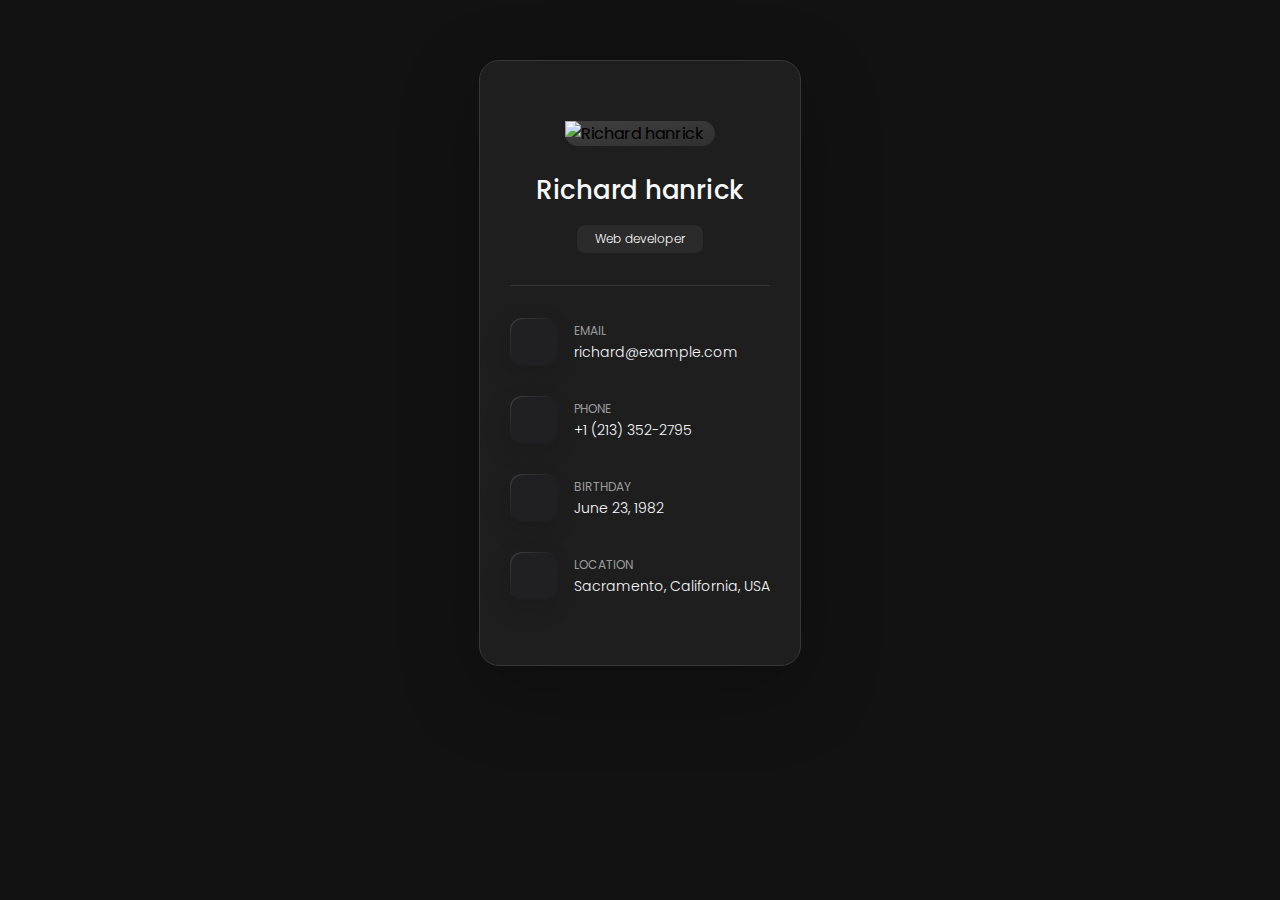
==== test.html @ d538b632 "New :defined a  varible to store attributes in the css" ====
<!DOCTYPE html>
<html lang="en">

<head>
  <meta charset="UTF-8">
  <meta http-equiv="X-UA-Compatible" content="IE=edge">
  <meta name="viewport" content="width=device-width, initial-scale=1.0">
  <title>vCard - Personal Portfolio</title>

  <!--
    - favicon
  -->
  <link rel="shortcut icon" href="./assets/images/logo.ico" type="image/x-icon">

  <!--
    - custom css link
  -->
  <link rel="stylesheet" href="/test.css">

  <!--
    - google font link
  -->
  <link rel="preconnect" href="https://fonts.googleapis.com">
  <link rel="preconnect" href="https://fonts.gstatic.com" crossorigin>
  <link href="https://fonts.googleapis.com/css2?family=Poppins:wght@300;400;500;600&display=swap" rel="stylesheet">
</head>

<body>

  <!--
    - #MAIN
  -->

  <main>

    <!--
      - #SIDEBAR
    -->

    <aside class="sidebar" data-sidebar>

      <div class="sidebar-info">

        <figure class="avatar-box">
          <img src="./assets/images/my-avatar.png" alt="Richard hanrick" width="80">
        </figure>

        <div class="info-content">
          <h1 class="name" title="Richard hanrick">Richard hanrick</h1>

          <p class="title">Web developer</p>
        </div>

        <button class="info_more-btn" data-sidebar-btn>
          <span>Show Contacts</span>

          <ion-icon name="chevron-down"></ion-icon>
        </button>

      </div>

      <div class="sidebar-info_more">

        <div class="separator"></div>

        <ul class="contacts-list">

          <li class="contact-item">

            <div class="icon-box">
              <ion-icon name="mail-outline"></ion-icon>
            </div>

            <div class="contact-info">
              <p class="contact-title">Email</p>

              <a href="mailto:richard@example.com" class="contact-link">richard@example.com</a>
            </div>

          </li>

          <li class="contact-item">

            <div class="icon-box">
              <ion-icon name="phone-portrait-outline"></ion-icon>
            </div>

            <div class="contact-info">
              <p class="contact-title">Phone</p>

              <a href="tel:+12133522795" class="contact-link">+1 (213) 352-2795</a>
            </div>

          </li>

          <li class="contact-item">

            <div class="icon-box">
              <ion-icon name="calendar-outline"></ion-icon>
            </div>

            <div class="contact-info">
              <p class="contact-title">Birthday</p>

              <time datetime="1982-06-23">June 23, 1982</time>
            </div>

          </li>

          <li class="contact-item">

            <div class="icon-box">
              <ion-icon name="location-outline"></ion-icon>
            </div>

            <div class="contact-info">
              <p class="contact-title">Location</p>

              <address>Sacramento, California, USA</address>
            </div>

          </li>

        </ul>

        <div class="separator"></div>

        <ul class="social-list">

          <li class="social-item">
            <a href="#" class="social-link">
              <ion-icon name="logo-facebook"></ion-icon>
            </a>
          </li>

          <li class="social-item">
            <a href="#" class="social-link">
              <ion-icon name="logo-twitter"></ion-icon>
            </a>
          </li>

          <li class="social-item">
            <a href="#" class="social-link">
              <ion-icon name="logo-instagram"></ion-icon>
            </a>
          </li>

        </ul>

      </div>

    </aside>





  </main>






  <!--
    - custom js link
  -->
  <script src="./assets/js/script.js"></script>

  <!--
    - ionicon link
  -->
  <script type="module" src="https://unpkg.com/ionicons@5.5.2/dist/ionicons/ionicons.esm.js"></script>
  <script nomodule src="https://unpkg.com/ionicons@5.5.2/dist/ionicons/ionicons.js"></script>

</body>

</html>
---- test.css ----
/*-----------------------------------*\
  #style.css
\*-----------------------------------*/


/**
 * copyright 2022 @codewithsadee
 */





/*-----------------------------------*\
  #CUSTOM PROPERTY
\*-----------------------------------*/

:root {

    /**
     * colors
     */
  
    /* gradient */
  
    --bg-gradient-onyx: linear-gradient(
      to bottom right, 
      hsl(240, 1%, 25%) 3%, 
      hsl(0, 0%, 19%) 97%
    );
    --bg-gradient-jet: linear-gradient(
      to bottom right, 
      hsla(240, 1%, 18%, 0.251) 0%, 
      hsla(240, 2%, 11%, 0) 100%
    ), hsl(240, 2%, 13%);
    --bg-gradient-yellow-1: linear-gradient(
      to bottom right, 
      hsl(45, 100%, 71%) 0%, 
      hsla(36, 100%, 69%, 0) 50%
    );
    --bg-gradient-yellow-2: linear-gradient(
      135deg, 
      hsla(45, 100%, 71%, 0.251) 0%, 
      hsla(35, 100%, 68%, 0) 59.86%
    ), hsl(240, 2%, 13%);
    --border-gradient-onyx: linear-gradient(
      to bottom right, 
      hsl(0, 0%, 25%) 0%, 
      hsla(0, 0%, 25%, 0) 50%
    );
    --text-gradient-yellow: linear-gradient(
      to right, 
      hsl(45, 100%, 72%), 
      hsl(35, 100%, 68%)
    );
  
    /* solid */
  
    --jet: hsl(0, 0%, 22%);
    --onyx: hsl(240, 1%, 17%);
    --eerie-black-1: hsl(240, 2%, 13%);
    --eerie-black-2: hsl(240, 2%, 12%);
    --smoky-black: hsl(0, 0%, 7%);
    --white-1: hsl(0, 0%, 100%);
    --white-2: hsl(0, 0%, 98%);
    --orange-yellow-crayola: hsl(45, 100%, 72%);
    --vegas-gold: hsl(45, 54%, 58%);
    --light-gray: hsl(0, 0%, 84%);
    --light-gray-70: hsla(0, 0%, 84%, 0.7);
    --bittersweet-shimmer: hsl(0, 43%, 51%);
  
    /**
     * typography
     */
  
    /* font-family */
    --ff-poppins: 'Poppins', sans-serif;
  
    /* font-size */
    --fs-1: 24px;
    --fs-2: 18px;
    --fs-3: 17px;
    --fs-4: 16px;
    --fs-5: 15px;
    --fs-6: 14px;
    --fs-7: 13px;
    --fs-8: 11px;
  
    /* font-weight */
    --fw-300: 300;
    --fw-400: 400;
    --fw-500: 500;
    --fw-600: 600;
  
    /**
     * shadow
     */
    
    --shadow-1: -4px 8px 24px hsla(0, 0%, 0%, 0.25);
    --shadow-2: 0 16px 30px hsla(0, 0%, 0%, 0.25);
    --shadow-3: 0 16px 40px hsla(0, 0%, 0%, 0.25);
    --shadow-4: 0 25px 50px hsla(0, 0%, 0%, 0.15);
    --shadow-5: 0 24px 80px hsla(0, 0%, 0%, 0.25);
  
    /**
     * transition
     */
  
    --transition-1: 0.25s ease;
    --transition-2: 0.5s ease-in-out;
  
  }
  
  
  
  
  
  /*-----------------------------------*\
    #RESET
  \*-----------------------------------*/
  
  *, *::before, *::after {
    margin: 0;
    padding: 0;
    box-sizing: border-box;
  }
  
  a { text-decoration: none; }
  
  li { list-style: none; }
  
  img, ion-icon, a, button, time, span { display: block; }
  
  button {
    font: inherit;
    background: none;
    border: none;
    text-align: left;
    cursor: pointer;
  }
  
  input, textarea {
    display: block;
    width: 100%;
    background: none;
    font: inherit;
  }
  
  ::selection {
    background: var(--orange-yellow-crayola);
    color: var(--smoky-black);
  }
  
  :focus { outline-color: var(--orange-yellow-crayola); }
  
  html { font-family: var(--ff-poppins); }
  
  body { background: var(--smoky-black); }
  
  
  
  
  
  /*-----------------------------------*\
    #REUSED STYLE
  \*-----------------------------------*/
  
  .sidebar,
  article {
    background: var(--eerie-black-2);
    border: 1px solid var(--jet);
    border-radius: 20px;
    padding: 15px;
    box-shadow: var(--shadow-1);
    z-index: 1;
  }
  
  .separator {
    width: 100%;
    height: 1px;
    background: var(--jet);
    margin: 16px 0;
  }
  
  .icon-box {
    position: relative;
    background: var(--border-gradient-onyx);
    width: 30px;
    height: 30px;
    border-radius: 8px;
    display: flex;
    justify-content: center;
    align-items: center;
    font-size: 16px;
    color: var(--orange-yellow-crayola);
    box-shadow: var(--shadow-1);
    z-index: 1;
  }
  
  .icon-box::before {
    content: "";
    position: absolute;
    inset: 1px;
    background: var(--eerie-black-1);
    border-radius: inherit;
    z-index: -1;
  }
  
  .icon-box ion-icon { --ionicon-stroke-width: 35px; }
  
  article { display: none; }
  
  article.active {
    display: block;
    animation: fade 0.5s ease backwards;
  }
  
  @keyframes fade {
    0% { opacity: 0; }
    100% { opacity: 1; }
  }
  
  .h2,
  .h3,
  .h4,
  .h5 {
    color: var(--white-2);
    text-transform: capitalize;
  }
  
  .h2 { font-size: var(--fs-1); }
  
  .h3 { font-size: var(--fs-2); }
  
  .h4 { font-size: var(--fs-4); }
  
  .h5 {
    font-size: var(--fs-7);
    font-weight: var(--fw-500);
  }
  
  .article-title {
    position: relative;
    padding-bottom: 7px;
  }
  
  .article-title::after {
    content: "";
    position: absolute;
    bottom: 0;
    left: 0;
    width: 30px;
    height: 3px;
    background: var(--text-gradient-yellow);
    border-radius: 3px;
  }
  
  .has-scrollbar::-webkit-scrollbar {
    width: 5px; /* for vertical scrollbar */
    height: 5px; /* for horizontal scrollbar */
  }
  
  .has-scrollbar::-webkit-scrollbar-track {
    background: var(--onyx);
    border-radius: 5px;
  }
  
  .has-scrollbar::-webkit-scrollbar-thumb {
    background: var(--orange-yellow-crayola);
    border-radius: 5px;
  }
  
  .has-scrollbar::-webkit-scrollbar-button { width: 20px; }
  
  .content-card {
    position: relative;
    background: var(--border-gradient-onyx);
    padding: 15px;
    padding-top: 45px;
    border-radius: 14px;
    box-shadow: var(--shadow-2);
    cursor: pointer;
    z-index: 1;
  }
  
  .content-card::before {
    content: "";
    position: absolute;
    inset: 1px;
    background: var(--bg-gradient-jet);
    border-radius: inherit;
    z-index: -1;
  }
  
  
  
  
  
  /*-----------------------------------*\
    #MAIN
  \*-----------------------------------*/
  
  main {
    margin: 15px 12px;
    margin-bottom: 75px;
    min-width: 259px;
  }
  
  
  
  
  
  /*-----------------------------------*\
    #SIDEBAR
  \*-----------------------------------*/
  
  .sidebar {
    margin-bottom: 15px;
    max-height: 112px;
    overflow: hidden;
    transition: var(--transition-2);
  }
  
  .sidebar.active { max-height: 405px; }
  
  .sidebar-info {
    position: relative;
    display: flex;
    justify-content: flex-start;
    align-items: center;
    gap: 15px;
  }
  
  .avatar-box {
    background: var(--bg-gradient-onyx);
    border-radius: 20px;
  }
  
  .info-content .name {
    color: var(--white-2);
    font-size: var(--fs-3);
    font-weight: var(--fw-500);
    letter-spacing: -0.25px;
    margin-bottom: 10px;
  }
  
  .info-content .title {
    color: var(--white-1);
    background: var(--onyx);
    font-size: var(--fs-8);
    font-weight: var(--fw-300);
    width: max-content;
    padding: 3px 12px;
    border-radius: 8px;
  }
  
  .info_more-btn {
    position: absolute;
    top: -15px;
    right: -15px;
    border-radius: 0 15px;
    font-size: 13px;
    color: var(--orange-yellow-crayola);
    background: var(--border-gradient-onyx);
    padding: 10px;
    box-shadow: var(--shadow-2);
    transition: var(--transition-1);
    z-index: 1;
  }
  
  .info_more-btn::before {
    content: "";
    position: absolute;
    inset: 1px;
    border-radius: inherit;
    background: var(--bg-gradient-jet);
    transition: var(--transition-1);
    z-index: -1;
  }
  
  .info_more-btn:hover,
  .info_more-btn:focus { background: var(--bg-gradient-yellow-1); }
  
  .info_more-btn:hover::before,
  .info_more-btn:focus::before { background: var(--bg-gradient-yellow-2); }
  
  .info_more-btn span { display: none; }
  
  .sidebar-info_more {
    opacity: 0;
    visibility: hidden;
    transition: var(--transition-2);
  }
  
  .sidebar.active .sidebar-info_more {
    opacity: 1;
    visibility: visible;
  }
  
  .contacts-list {
    display: grid;
    grid-template-columns: 1fr;
    gap: 16px;
  }
  
  .contact-item {
    min-width: 100%;
    display: flex;
    align-items: center;
    gap: 16px;
  }
  
  .contact-info {
    max-width: calc(100% - 46px);
    width: calc(100% - 46px);
  }
  
  .contact-title {
    color: var(--light-gray-70);
    font-size: var(--fs-8);
    text-transform: uppercase;
    margin-bottom: 2px;
  }
  
  .contact-info :is(.contact-link, time, address) {
    color: var(--white-2);
    font-size: var(--fs-7);
  }
  
  .contact-info address { font-style: normal; }
  
  .social-list {
    display: flex;
    justify-content: flex-start;
    align-items: center;
    gap: 15px;
    padding-bottom: 4px;
    padding-left: 7px;
  }
  
  .social-item .social-link {
    color: var(--light-gray-70);
    font-size: 18px;
  }
  
  
  .social-item .social-link:hover { color: var(--light-gray); }
  
  
  
  
  
  /*-----------------------------------*\
    #NAVBAR
  \*-----------------------------------*/
  
  .navbar {
    position: fixed;
    bottom: 0;
    left: 0;
    width: 100%;
    background: hsla(240, 1%, 17%, 0.75);
    backdrop-filter: blur(10px);
    border: 1px solid var(--jet);
    border-radius: 12px 12px 0 0;
    box-shadow: var(--shadow-2);
    z-index: 5;
  }
  
  .navbar-list {
    display: flex;
    flex-wrap: wrap;
    justify-content: center;
    align-items: center;
    padding: 0 10px;
  }
  
  .navbar-link {
    color: var(--light-gray);
    font-size: var(--fs-8);
    padding: 20px 7px;
    transition: color var(--transition-1);
  }
  
  .navbar-link:hover,
  .navbar-link:focus { color: var(--light-gray-70); }
  
  .navbar-link.active { color: var(--orange-yellow-crayola); }
  
  
  
  
  
  /*-----------------------------------*\
    #ABOUT
  \*-----------------------------------*/
  
  .about .article-title { margin-bottom: 15px; }
  
  .about-text {
    color: var(--light-gray);
    font-size: var(--fs-6);
    font-weight: var(--fw-300);
    line-height: 1.6;
  }
  
  .about-text p { margin-bottom: 15px; }
  
  
  
  /**
   * #service 
   */
  
  .service { margin-bottom: 35px; }
  
  .service-title { margin-bottom: 20px; }
  
  .service-list {
    display: grid;
    grid-template-columns: 1fr;
    gap: 20px;
  }
  
  .service-item {
    position: relative;
    background: var(--border-gradient-onyx);
    padding: 20px;
    border-radius: 14px;
    box-shadow: var(--shadow-2);
    z-index: 1;
  }
  
  .service-item::before {
    content: "";
    position: absolute;
    inset: 1px;
    background: var(--bg-gradient-jet);
    border-radius: inherit;
    z-index: -1;
  }
  
  .service-icon-box { margin-bottom: 10px; }
  
  .service-icon-box img { margin: auto; }
  
  .service-content-box { text-align: center; }
  
  .service-item-title { margin-bottom: 7px; }
  
  .service-item-text {
    color: var(--light-gray);
    font-size: var(--fs-6);
    font-weight: var(--fw-3);
    line-height: 1.6;
  }
  
  
  /**
   * #testimonials 
   */
  
  .testimonials { margin-bottom: 30px; }
  
  .testimonials-title { margin-bottom: 20px; }
  
  .testimonials-list {
    display: flex;
    justify-content: flex-start;
    align-items: flex-start;
    gap: 15px;
    margin: 0 -15px;
    padding: 25px 15px;
    padding-bottom: 35px;
    overflow-x: auto;
    scroll-behavior: smooth;
    overscroll-behavior-inline: contain;
    scroll-snap-type: inline mandatory;
  }
  
  .testimonials-item {
    min-width: 100%;
    scroll-snap-align: center;
  }
  
  .testimonials-avatar-box {
    position: absolute;
    top: 0;
    left: 0;
    transform: translate(15px, -25px);
    background: var(--bg-gradient-onyx);
    border-radius: 14px;
    box-shadow: var(--shadow-1);
  }
  
  .testimonials-item-title { margin-bottom: 7px; }
  
  .testimonials-text {
    color: var(--light-gray);
    font-size: var(--fs-6);
    font-weight: var(--fw-300);
    line-height: 1.6;
    display: -webkit-box;
    line-clamp: 4;
    -webkit-line-clamp: 4;
    -webkit-box-orient: vertical;
    overflow: hidden;
  }
  
  
  /**
   * #testimonials-modal
   */
  
  .modal-container {
    position: fixed;
    top: 0;
    left: 0;
    width: 100%;
    height: 100%;
    display: flex;
    justify-content: center;
    align-items: center;
    overflow-y: auto;
    overscroll-behavior: contain;
    z-index: 20;
    pointer-events: none;
    visibility: hidden;
  }
  
  .modal-container::-webkit-scrollbar { display: none; }
  
  .modal-container.active {
    pointer-events: all;
    visibility: visible;
  }
  
  .overlay {
    position: fixed;
    top: 0;
    left: 0;
    width: 100%;
    height: 100vh;
    background: hsl(0, 0%, 5%);
    opacity: 0;
    visibility: hidden;
    pointer-events: none;
    z-index: 1;
    transition: var(--transition-1);
  }
  
  .overlay.active {
    opacity: 0.8;
    visibility: visible;
    pointer-events: all;
  }
  
  .testimonials-modal {
    background: var(--eerie-black-2);
    position: relative;
    padding: 15px;
    margin: 15px 12px;
    border: 1px solid var(--jet);
    border-radius: 14px;
    box-shadow: var(--shadow-5);
    transform: scale(1.2);
    opacity: 0;
    transition: var(--transition-1);
    z-index: 2;
  }
  
  .modal-container.active .testimonials-modal {
    transform: scale(1);
    opacity: 1;
  }
  
  .modal-close-btn {
    position: absolute;
    top: 15px;
    right: 15px;
    background: var(--onyx);
    border-radius: 8px;
    width: 32px;
    height: 32px;
    display: flex;
    justify-content: center;
    align-items: center;
    color: var(--white-2);
    font-size: 18px;
    opacity: 0.7;
  }
  
  .modal-close-btn:hover,
  .modal-close-btn:focus { opacity: 1; }
  
  .modal-close-btn ion-icon { --ionicon-stroke-width: 50px; }
  
  .modal-avatar-box {
    background: var(--bg-gradient-onyx);
    width: max-content;
    border-radius: 14px;
    margin-bottom: 15px;
    box-shadow: var(--shadow-2);
  }
  
  .modal-img-wrapper > img { display: none; }
  
  .modal-title { margin-bottom: 4px; }
  
  .modal-content time {
    font-size: var(--fs-6);
    color: var(--light-gray-70);
    font-weight: var(--fw-300);
    margin-bottom: 10px;
  }
  
  .modal-content p {
    color: var(--light-gray);
    font-size: var(--fs-6);
    font-weight: var(--fw-300);
    line-height: 1.6;
  }
  
  
  /**
   * #clients 
   */
  
  .clients { margin-bottom: 15px; }
  
  .clients-list {
    display: flex;
    justify-content: flex-start;
    align-items: flex-start;
    gap: 15px;
    margin: 0 -15px;
    padding: 25px;
    padding-bottom: 25px;
    overflow-x: auto;
    scroll-behavior: smooth;
    overscroll-behavior-inline: contain;
    scroll-snap-type: inline mandatory;
    scroll-padding-inline: 25px;
  }
  
  .clients-item {
    min-width: 50%;
    scroll-snap-align: start;
  }
  
  .clients-item img {
    width: 100%;
    filter: grayscale(1);
    transition: var(--transition-1);
  }
  
  .clients-item img:hover { filter: grayscale(0); }
  
  
  
  
  
  /*-----------------------------------*\
    #RESUME
  \*-----------------------------------*/
  
  .article-title { margin-bottom: 30px; }
  
  
  /**
   * education and experience 
   */
  
  .timeline { margin-bottom: 30px; }
  
  .timeline .title-wrapper {
    display: flex;
    align-items: center;
    gap: 15px;
    margin-bottom: 25px;
  }
  
  .timeline-list {
    font-size: var(--fs-6);
    margin-left: 45px;
  }
  
  .timeline-item { position: relative; }
  
  .timeline-item:not(:last-child) { margin-bottom: 20px; }
  
  .timeline-item-title {
    font-size: var(--fs-6);
    line-height: 1.3;
    margin-bottom: 7px;
  }
  
  .timeline-list span {
    color: var(--vegas-gold);
    font-weight: var(--fw-400);
    line-height: 1.6;
  }
  
  .timeline-item:not(:last-child)::before {
    content: "";
    position: absolute;
    top: -25px;
    left: -30px;
    width: 1px;
    height: calc(100% + 50px);
    background: var(--jet);
  }
  
  .timeline-item::after {
    content: "";
    position: absolute;
    top: 5px;
    left: -33px;
    height: 6px;
    width: 6px;
    background: var(--text-gradient-yellow);
    border-radius: 50%;
    box-shadow: 0 0 0 4px var(--jet);
  }
  
  .timeline-text {
    color: var(--light-gray);
    font-weight: var(--fw-300);
    line-height: 1.6;
  }
  
  
  /**
   * skills 
   */
  
  .skills-title { margin-bottom: 20px; }
  
  .skills-list { padding: 20px; }
  
  
  .skills-item:not(:last-child) { margin-bottom: 15px; }
  
  .skill .title-wrapper {
    display: flex;
    align-items: center;
    gap: 5px;
    margin-bottom: 8px;
  }
  
  .skill .title-wrapper data {
    color: var(--light-gray);
    font-size: var(--fs-7);
    font-weight: var(--fw-300);
  }
  
  .skill-progress-bg {
    background: var(--jet);
    width: 100%;
    height: 8px;
    border-radius: 10px;
  }
  
  .skill-progress-fill {
    background: var(--text-gradient-yellow);
    height: 100%;
    border-radius: inherit;
  }
  
  
  
  
  
  /*-----------------------------------*\
    #PORTFOLIO
  \*-----------------------------------*/
  
  .filter-list { display: none; }
  
  .filter-select-box {
    position: relative;
    margin-bottom: 25px;
  }
  
  .filter-select {
    background: var(--eerie-black-2);
    color: var(--light-gray);
    display: flex;
    justify-content: space-between;
    align-items: center;
    width: 100%;
    padding: 12px 16px;
    border: 1px solid var(--jet);
    border-radius: 14px;
    font-size: var(--fs-6);
    font-weight: var(--fw-300);
  }
  
  .filter-select.active .select-icon { transform: rotate(0.5turn); }
  
  .select-list {
    background: var(--eerie-black-2);
    position: absolute;
    top: calc(100% + 6px);
    width: 100%;
    padding: 6px;
    border: 1px solid var(--jet);
    border-radius: 14px;
    z-index: 2;
    opacity: 0;
    visibility: hidden;
    pointer-events: none;
    transition: 0.15s ease-in-out;
  }
  
  .filter-select.active + .select-list {
    opacity: 1;
    visibility: visible;
    pointer-events: all;
  }
  
  .select-item button {
    background: var(--eerie-black-2);
    color: var(--light-gray);
    font-size: var(--fs-6);
    font-weight: var(--fw-300);
    text-transform: capitalize;
    width: 100%;
    padding: 8px 10px;
    border-radius: 8px;
  }
  
  .select-item button:hover { --eerie-black-2: hsl(240, 2%, 20%); }
  
  .project-list {
    display: grid;
    grid-template-columns: 1fr;
    gap: 30px;
    margin-bottom: 10px;
  }
  
  .project-item { display: none; }
  
  .project-item.active {
    display: block;
    animation: scaleUp 0.25s ease forwards;
  }
  
  @keyframes scaleUp {
    0% { transform: scale(0.5); }
    100% { transform: scale(1); }
  }
  
  .project-item > a { width: 100%; }
  
  .project-img {
    position: relative;
    width: 100%;
    height: 200px;
    border-radius: 16px;
    overflow: hidden;
    margin-bottom: 15px;
  }
  
  .project-img::before {
    content: "";
    position: absolute;
    top: 0;
    left: 0;
    width: 100%;
    height: 100%;
    background: transparent;
    z-index: 1;
    transition: var(--transition-1);
  }
  
  .project-item > a:hover .project-img::before { background: hsla(0, 0%, 0%, 0.5); }
  
  .project-item-icon-box {
    --scale: 0.8;
  
    background: var(--jet);
    color: var(--orange-yellow-crayola);
    position: absolute;
    top: 50%;
    left: 50%;
    transform: translate(-50%, -50%) scale(var(--scale));
    font-size: 20px;
    padding: 18px;
    border-radius: 12px;
    opacity: 0;
    z-index: 1;
    transition: var(--transition-1);
  }
  
  .project-item > a:hover .project-item-icon-box {
    --scale: 1;
    opacity: 1;
  }
  
  .project-item-icon-box ion-icon { --ionicon-stroke-width: 50px; }
  
  .project-img img {
    width: 100%;
    height: 100%;
    object-fit: cover;
    transition: var(--transition-1);
  }
  
  .project-item > a:hover img { transform: scale(1.1); }
  
  .project-title,
  .project-category { margin-left: 10px; }
  
  .project-title {
    color: var(--white-2);
    font-size: var(--fs-5);
    font-weight: var(--fw-400);
    text-transform: capitalize;
    line-height: 1.3;
  }
  
  .project-category {
    color: var(--light-gray-70);
    font-size: var(--fs-6);
    font-weight: var(--fw-300);
  }
  
  
  
  
  
  /*-----------------------------------*\
    #BLOG
  \*-----------------------------------*/
  
  .blog-posts { margin-bottom: 10px; }
  
  .blog-posts-list {
    display: grid;
    grid-template-columns: 1fr;
    gap: 20px;
  }
  
  .blog-post-item > a {
    position: relative;
    background: var(--border-gradient-onyx);
    height: 100%;
    box-shadow: var(--shadow-4);
    border-radius: 16px;
    z-index: 1;
  }
  
  .blog-post-item > a::before {
    content: "";
    position: absolute;
    inset: 1px;
    border-radius: inherit;
    background: var(--eerie-black-1);
    z-index: -1;
  }
  
  .blog-banner-box {
    width: 100%;
    height: 200px;
    border-radius: 12px;
    overflow: hidden;
  }
  
  .blog-banner-box img {
    width: 100%;
    height: 100%;
    object-fit: cover;
    transition: var(--transition-1);
  }
  
  .blog-post-item > a:hover .blog-banner-box img { transform: scale(1.1); }
  
  .blog-content { padding: 15px; }
  
  .blog-meta {
    display: flex;
    justify-content: flex-start;
    align-items: center;
    gap: 7px;
    margin-bottom: 10px;
  }
  
  .blog-meta :is(.blog-category, time) {
    color: var(--light-gray-70);
    font-size: var(--fs-6);
    font-weight: var(--fw-300);
  }
  
  .blog-meta .dot {
    background: var(--light-gray-70);
    width: 4px;
    height: 4px;
    border-radius: 4px;
  }
  
  .blog-item-title {
    margin-bottom: 10px;
    line-height: 1.3;
    transition: var(--transition-1);
  }
  
  .blog-post-item > a:hover .blog-item-title { color: var(--orange-yellow-crayola); }
  
  .blog-text {
    color: var(--light-gray);
    font-size: var(--fs-6);
    font-weight: var(--fw-300);
    line-height: 1.6;
  }
  
  
  
  
  
  /*-----------------------------------*\
    #CONTACT
  \*-----------------------------------*/
  
  .mapbox {
    position: relative;
    height: 250px;
    width: 100%;
    border-radius: 16px;
    margin-bottom: 30px;
    border: 1px solid var(--jet);
    overflow: hidden;
  }
  
  .mapbox figure { height: 100%; }
  
  .mapbox iframe {
    width: 100%;
    height: 100%;
    border: none;
    filter: grayscale(1) invert(1);
  }
  
  .contact-form { margin-bottom: 10px; }
  
  .form-title { margin-bottom: 20px; }
  
  .input-wrapper {
    display: grid;
    grid-template-columns: 1fr;
    gap: 25px;
    margin-bottom: 25px;
  }
  
  .form-input {
    color: var(--white-2);
    font-size: var(--fs-6);
    font-weight: var(--fw-400);
    padding: 13px 20px;
    border: 1px solid var(--jet);
    border-radius: 14px;
    outline: none;
  }
  
  .form-input::placeholder { font-weight: var(--fw-500); }
  
  .form-input:focus { border-color: var(--orange-yellow-crayola); }
  
  textarea.form-input {
    min-height: 100px;
    height: 120px;
    max-height: 200px;
    resize: vertical;
    margin-bottom: 25px;
  }
  
  textarea.form-input::-webkit-resizer { display: none; }
  
  .form-input:focus:invalid { border-color: var(--bittersweet-shimmer); }
  
  .form-btn {
    position: relative;
    width: 100%;
    background: var(--border-gradient-onyx);
    color: var(--orange-yellow-crayola);
    display: flex;
    justify-content: center;
    align-items: center;
    gap: 10px;
    padding: 13px 20px;
    border-radius: 14px;
    font-size: var(--fs-6);
    text-transform: capitalize;
    box-shadow: var(--shadow-3);
    z-index: 1;
    transition: var(--transition-1);
  }
  
  .form-btn::before {
    content: "";
    position: absolute;
    inset: 1px;
    background: var(--bg-gradient-jet);
    border-radius: inherit;
    z-index: -1;
    transition: var(--transition-1);
  }
  
  .form-btn ion-icon { font-size: 16px; }
  
  .form-btn:hover { background: var(--bg-gradient-yellow-1); }
  
  .form-btn:hover::before { background: var(--bg-gradient-yellow-2); }
  
  .form-btn:disabled {
    opacity: 0.7;
    cursor: not-allowed;
  }
  
  .form-btn:disabled:hover { background: var(--border-gradient-onyx); }
  
  .form-btn:disabled:hover::before { background: var(--bg-gradient-jet); }
  
  
  
  
  
  /*-----------------------------------*\
    #RESPONSIVE
  \*-----------------------------------*/
  
  /**
   * responsive larger than 450px screen
   */
  
  @media (min-width: 450px) {
  
    /**
     * client
     */
  
    .clients-item { min-width: calc(33.33% - 10px); }
  
  
  
    /**
     * #PORTFOLIO, BLOG 
     */
  
    .project-img,
    .blog-banner-box { height: auto; }
  
  }
  
  
  
  
  
  /**
   * responsive larger than 580px screen
   */
  
  @media (min-width: 580px) {
  
    /**
     * CUSTOM PROPERTY
     */
  
    :root {
  
      /**
       * typography
       */
  
      --fs-1: 32px;
      --fs-2: 24px;
      --fs-3: 26px;
      --fs-4: 18px;
      --fs-6: 15px;
      --fs-7: 15px;
      --fs-8: 12px;
  
    }
  
  
  
    /**
     * #REUSED STYLE
     */
  
    .sidebar, article {
      width: 520px;
      margin-inline: auto;
      padding: 30px;
    }
  
    .article-title {
      font-weight: var(--fw-600);
      padding-bottom: 15px;
    }
  
    .article-title::after {
      width: 40px;
      height: 5px;
    }
  
    .icon-box {
      width: 48px;
      height: 48px;
      border-radius: 12px;
      font-size: 18px;
    }
  
  
  
    /**
     * #MAIN
     */
  
    main {
      margin-top: 60px;
      margin-bottom: 100px;
    }
  
  
  
    /**
     * #SIDEBAR
     */
  
    .sidebar {
      max-height: 180px;
      margin-bottom: 30px;
    }
  
    .sidebar.active { max-height: 584px; }
  
    .sidebar-info { gap: 25px; }
  
    .avatar-box { border-radius: 30px; }
  
    .avatar-box img { width: 120px; }
  
    .info-content .name { margin-bottom: 15px; }
  
    .info-content .title { padding: 5px 18px; }
  
    .info_more-btn {
      top: -30px;
      right: -30px;
      padding: 10px 15px;
    }
  
    .info_more-btn span {
      display: block;
      font-size: var(--fs-8);
    }
  
    .info_more-btn ion-icon { display: none; }
  
    .separator { margin: 32px 0; }
  
    .contacts-list { gap: 20px; }
  
    .contact-info {
      max-width: calc(100% - 64px);
      width: calc(100% - 64px);
    }
  
  
  
    /**
     * #NAVBAR
     */
  
    .navbar { border-radius: 20px 20px 0 0; }
  
    .navbar-list { gap: 20px; }
  
    .navbar-link { --fs-8: 14px; }
  
  
  
    /**
     * #ABOUT
     */
  
    .about .article-title { margin-bottom: 20px; }
  
    .about-text { margin-bottom: 40px; }
  
    /* service */
  
    .service-item {
      display: flex;
      justify-content: flex-start;
      align-items: flex-start;
      gap: 18px;
      padding: 30px;
    }
  
    .service-icon-box {
      margin-bottom: 0;
      margin-top: 5px;
    }
  
    .service-content-box { text-align: left; }
  
    /* testimonials */
  
    .testimonials-title { margin-bottom: 25px; }
  
    .testimonials-list {
      gap: 30px;
      margin: 0 -30px;
      padding: 30px;
      padding-bottom: 35px;
    }
  
    .content-card {
      padding: 30px;
      padding-top: 25px;
    }
  
    .testimonials-avatar-box {
      transform: translate(30px, -30px);
      border-radius: 20px;
    }
  
    .testimonials-avatar-box img { width: 80px; }
  
    .testimonials-item-title {
      margin-bottom: 10px;
      margin-left: 95px;
    }
  
    .testimonials-text {
      line-clamp: 2;
      -webkit-line-clamp: 2;
    }
  
    /* testimonials modal */
  
    .modal-container { padding: 20px; }
  
    .testimonials-modal {
      display: flex;
      justify-content: flex-start;
      align-items: stretch;
      gap: 25px;
      padding: 30px;
      border-radius: 20px;
    }
  
    .modal-img-wrapper {
      display: flex;
      flex-direction: column;
      align-items: center;
    }
  
    .modal-avatar-box {
      border-radius: 18px;
      margin-bottom: 0;
    }
  
    .modal-avatar-box img { width: 65px; }
  
    .modal-img-wrapper > img {
      display: block;
      flex-grow: 1;
      width: 35px;
    }
  
    /* clients */
  
    .clients-list {
      gap: 50px;
      margin: 0 -30px;
      padding: 45px;
      scroll-padding-inline: 45px;
    }
  
    .clients-item { min-width: calc(33.33% - 35px); }
  
  
  
    /**
     * #RESUME
     */
  
    .timeline-list { margin-left: 65px; }
  
    .timeline-item:not(:last-child)::before { left: -40px; }
  
    .timeline-item::after {
      height: 8px;
      width: 8px;
      left: -43px;
    }
  
    .skills-item:not(:last-child) { margin-bottom: 25px; }
  
  
  
    /**
     * #PORTFOLIO, BLOG
     */
  
    .project-img, .blog-banner-box { border-radius: 16px; }
  
    .blog-posts-list { gap: 30px; }
  
    .blog-content { padding: 25px; }
  
  
  
    /**
     * #CONTACT
     */
  
    .mapbox {
      height: 380px;
      border-radius: 18px;
    }
  
    .input-wrapper {
      gap: 30px;
      margin-bottom: 30px;
    }
  
    .form-input { padding: 15px 20px; }
  
    textarea.form-input { margin-bottom: 30px; }
  
    .form-btn {
      --fs-6: 16px;
      padding: 16px 20px;
    }
  
    .form-btn ion-icon { font-size: 18px; }
  
  }
  
  
  
  
  
  /**
   * responsive larger than 768px screen
   */
  
  @media (min-width: 768px) {
  
    /**
     * REUSED STYLE
     */
  
    .sidebar, article { width: 700px; }
  
    .has-scrollbar::-webkit-scrollbar-button { width: 100px; }
  
  
  
    /**
     * SIDEBAR
     */
  
    .contacts-list {
      grid-template-columns: 1fr 1fr;
      gap: 30px 15px;
    }
  
  
  
    /**
     * NAVBAR
     */
  
    .navbar-link { --fs-8: 15px; }
  
  
  
    /**
     * ABOUT
     */
  
    /* testimonials modal */
  
    .testimonials-modal {
      gap: 35px;
      max-width: 680px;
    }
  
    .modal-avatar-box img { width: 80px; }
  
  
  
    /**
     * PORTFOLIO
     */
  
    .article-title { padding-bottom: 20px; }
  
    .filter-select-box { display: none; }
  
    .filter-list {
      display: flex;
      justify-content: flex-start;
      align-items: center;
      gap: 25px;
      padding-left: 5px;
      margin-bottom: 30px;
    }
  
    .filter-item button {
      color: var(--light-gray);
      font-size: var(--fs-5);
      transition: var(--transition-1);
    }
  
    .filter-item button:hover { color: var(--light-gray-70); }
  
    .filter-item button.active { color: var(--orange-yellow-crayola); }
  
    /* portfolio and blog grid */
  
    .project-list, .blog-posts-list { grid-template-columns: 1fr 1fr; }
  
  
  
    /**
     * CONTACT
     */
  
    .input-wrapper { grid-template-columns: 1fr 1fr; }
  
    .form-btn {
      width: max-content;
      margin-left: auto;
    }
    
  }
  
  
  
  
  
  /**
   * responsive larger than 1024px screen
   */
  
  @media (min-width: 1024px) {
  
    /**
     * CUSTOM PROPERTY
     */
  
    :root {
  
      /**
      * shadow
      */
  
      --shadow-1: -4px 8px 24px hsla(0, 0%, 0%, 0.125);
      --shadow-2: 0 16px 30px hsla(0, 0%, 0%, 0.125);
      --shadow-3: 0 16px 40px hsla(0, 0%, 0%, 0.125);
  
    }
  
  
  
    /**
     * REUSED STYLE
     */
  
    .sidebar, article {
      width: 950px;
      box-shadow: var(--shadow-5);
    }
  
  
  
    /**
     * MAIN 
     */
  
    main { margin-bottom: 60px; }
  
    .main-content {
      position: relative;
      width: max-content;
      margin: auto;
    }
  
  
  
    /**
     * NAVBAR
     */
  
    .navbar {
      position: absolute;
      bottom: auto;
      top: 0;
      left: auto;
      right: 0;
      width: max-content;
      border-radius: 0 20px;
      padding: 0 20px;
      box-shadow: none;
    }
  
    .navbar-list {
      gap: 30px;
      padding: 0 20px;
    }
  
    .navbar-link { font-weight: var(--fw-500); }
  
  
  
    /**
     * ABOUT
     */
  
    /* service */
  
    .service-list {
      grid-template-columns: 1fr 1fr;
      gap: 20px 25px;
    }
  
    /* testimonials */
  
    .testimonials-item { min-width: calc(50% - 15px); }
  
    /* clients */
  
    .clients-item { min-width: calc(25% - 38px); }
  
  
  
    /**
     * PORTFOLIO
     */
  
    .project-list { grid-template-columns: repeat(3, 1fr); }
  
  
  
    /**
     * BLOG
     */
  
    .blog-banner-box { height: 230px; }
  
  }
  
  
  
  
  
  /**
   * responsive larger than 1250px screen
   */
  
  @media (min-width: 1250px) {
  
    /**
     * RESET
     */
  
    body::-webkit-scrollbar { width: 20px; }
  
    body::-webkit-scrollbar-track { background: var(--smoky-black); }
  
    body::-webkit-scrollbar-thumb {
      border: 5px solid var(--smoky-black);
      background: hsla(0, 0%, 100%, 0.1);
      border-radius: 20px;
      box-shadow: inset 1px 1px 0 hsla(0, 0%, 100%, 0.11),
                  inset -1px -1px 0 hsla(0, 0%, 100%, 0.11);
    }
  
    body::-webkit-scrollbar-thumb:hover { background: hsla(0, 0%, 100%, 0.15); }
  
    body::-webkit-scrollbar-button { height: 60px; }
  
  
  
    /**
     * REUSED STYLE
     */
  
    .sidebar, article { width: auto; }
  
    article { min-height: 100%; }
  
  
  
    /**
     * MAIN
     */
  
    main {
      max-width: 1200px;
      margin-inline: auto;
      display: flex;
      justify-content: center;
      align-items: stretch;
      gap: 25px;
    }
  
    .main-content {
      min-width: 75%;
      width: 75%;
      margin: 0;
    }
  
  
  
    /**
     * SIDEBAR
     */
  
    .sidebar {
      position: sticky;
      top: 60px;
      max-height: max-content;
      height: 100%;
      margin-bottom: 0;
      padding-top: 60px;
      z-index: 1;
    }
  
    .sidebar-info { flex-direction: column; }
  
    .avatar-box img { width: 150px; }
  
    .info-content .name {
      white-space: nowrap;
      text-align: center;
    }
  
    .info-content .title { margin: auto; }
  
    .info_more-btn { display: none; }
  
    .sidebar-info_more {
      opacity: 1;
      visibility: visible;
    }
  
    .contacts-list { grid-template-columns: 1fr; }
  
    .contact-info :is(.contact-link) {
      white-space: nowrap;
      overflow: hidden;
      text-overflow: ellipsis;
    }
  
    .contact-info :is(.contact-link, time, address) {
      --fs-7: 14px;
      font-weight: var(--fw-300);
    }
  
    .separator:last-of-type {
      margin: 15px 0;
      opacity: 0;
    }
  
    .social-list { justify-content: center; }
  
  
  
    /**
       * RESUME
       */
  
    .timeline-text { max-width: 700px; }
  
  }
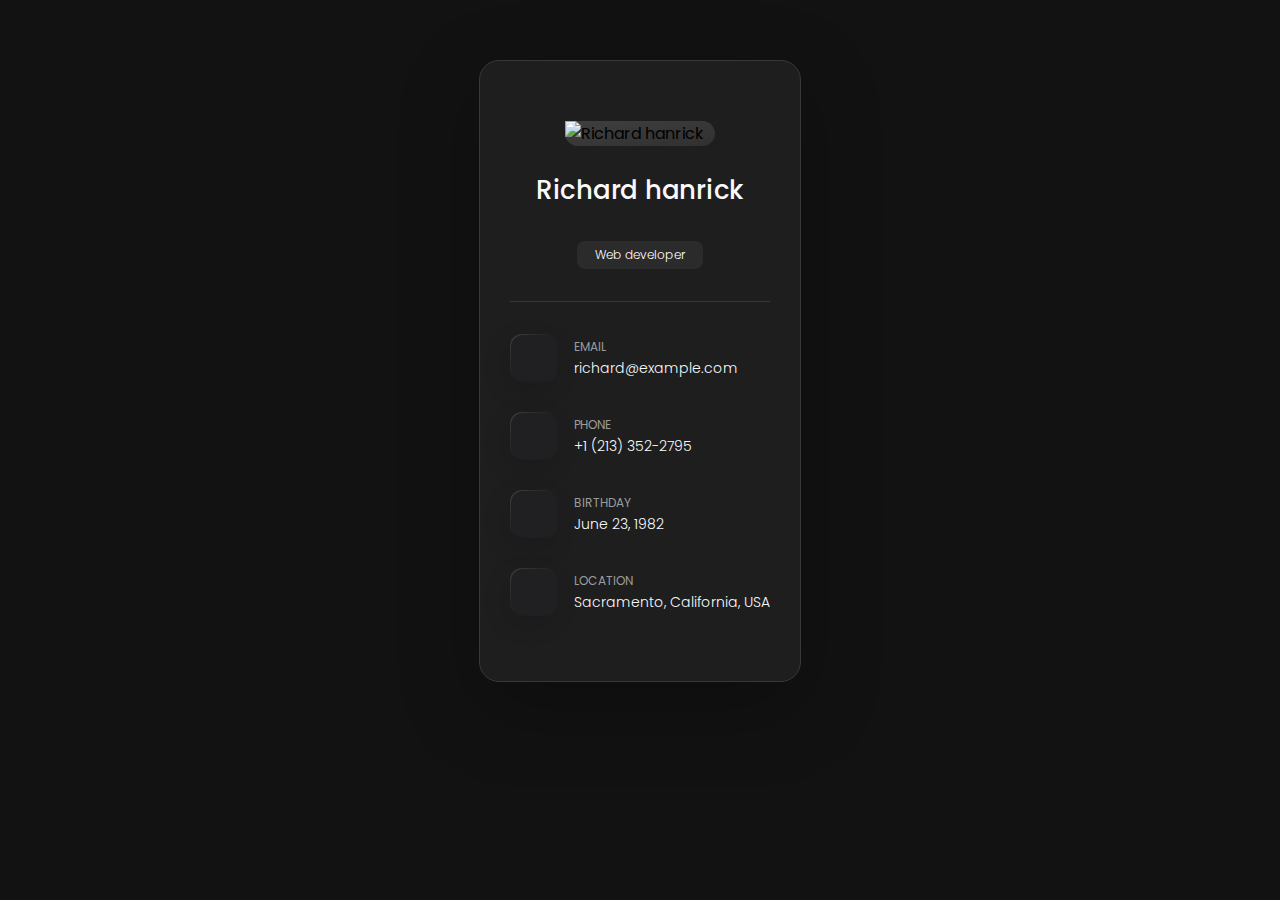
==== commit 2e8b2e05: "side bar improvement" ====
--- a/test.html
+++ b/test.html
@@ -47,7 +47,7 @@
 
         <div class="info-content">
           <h1 class="name" title="Richard hanrick">Richard hanrick</h1>
-
+          <div class="separator"></div>
           <p class="title">Web developer</p>
         </div>
 
@@ -90,7 +90,6 @@
 
               <a href="tel:+12133522795" class="contact-link">+1 (213) 352-2795</a>
             </div>
-
           </li>
 
           <li class="contact-item">
--- a/test.css
+++ b/test.css
@@ -1,3 +1,5 @@
+@import url('https://fonts.googleapis.com/css2?family=Poppins:wght@400;700&display=swap');
+
 /*-----------------------------------*\
   #style.css
 \*-----------------------------------*/
@@ -337,6 +339,7 @@
   }
   
   .info-content .name {
+    font-family:  'Poppins', sans-serif; 
     color: var(--white-2);
     font-size: var(--fs-3);
     font-weight: var(--fw-500);
